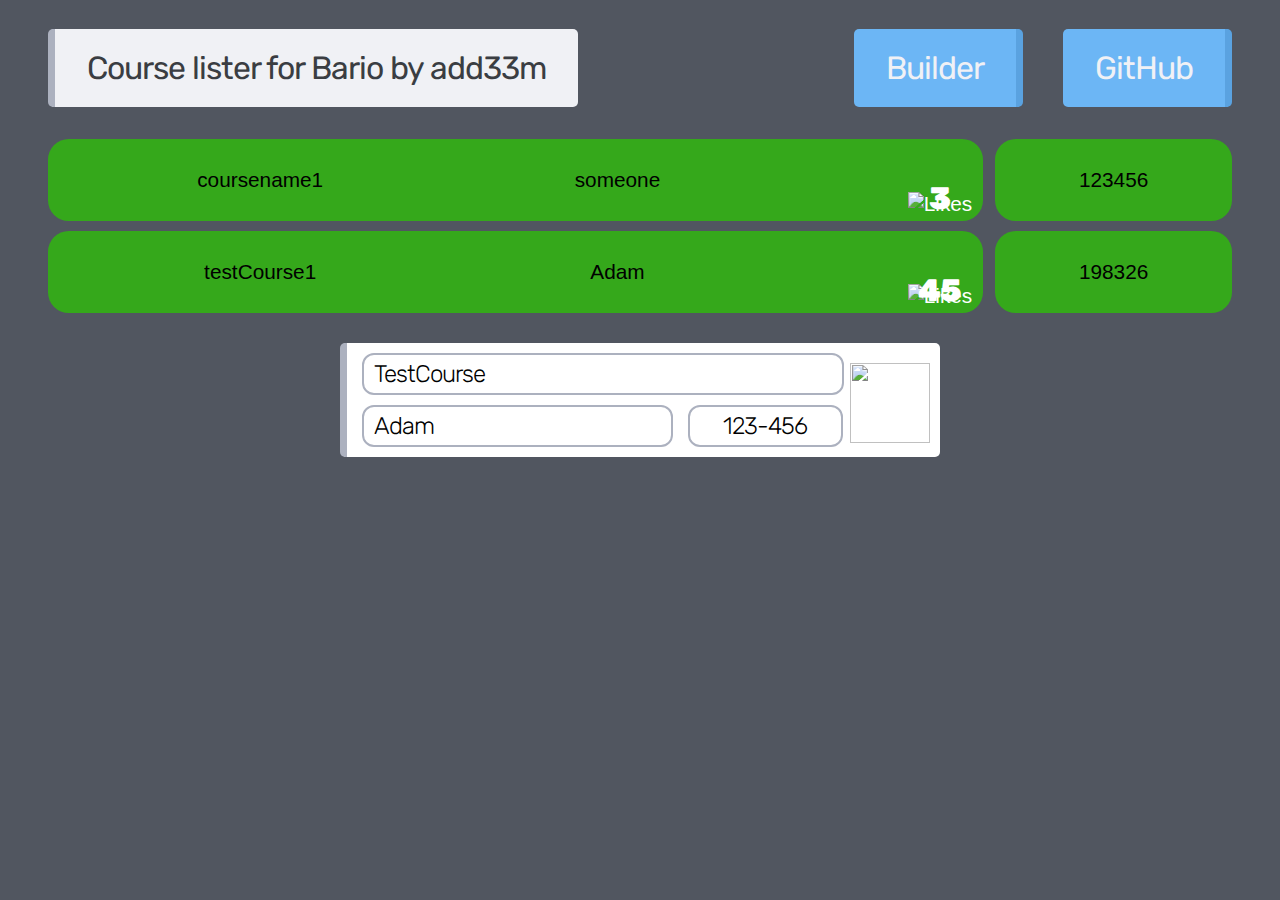
==== index.html @ 11430dab "Minor work on the index site" ====
<!DOCTYPE html>
<html>
  <head>
    <meta charset="UTF-8">
    <title>Courses for Bario by add33m</title>
    <link rel="icon" href="barioicon.ico">
    <link rel="stylesheet" href="https://fonts.googleapis.com/css?family=Rubik">

    <style>
      /*body {
        background-image: url("https://proxy.duckduckgo.com/iu/?u=https%3A%2F%2Fmedia-elerium.cursecdn.com%2Favatars%2F25%2F674%2F635777619475927501.png&f=1&nofb=1");
        background-repeat: repeat;
        background-size: 64px;
      }*/

      h1 {
        font-family: "Rubik", sans-serif;
        font-weight: normal;
        letter-spacing: -1px;
        margin-left: 40px;
        margin-right: 40px;
        padding: 20px 1em 20px 1em;
        box-sizing: border-box;
        height: fit-content;
        width: fit-content;
        background-color: #f0f1f5;
        color: #3a3d42;
        border-radius: 5px;
        border-left: 7px solid #acb1bf;
      }

      .mainButton {
        font-family: "Rubik", sans-serif;
        font-weight: normal;
        letter-spacing: -1px;
        margin-right: 40px;
        padding: 20px 1em 20px 1em;
        box-sizing: border-box;
        height: fit-content;
        width: fit-content;
        background-color: #6cb6f5;
        color: #f0f1f5;
        border-radius: 5px;
        border-right: 7px solid #5aa2e0;
        display: block;
        font-size: 2em;
        margin-top: 0.67em;
        margin-bottom: 0.67em;
      }

      a {
        text-decoration: none;
        color: inherit;
      }

      table {
        width: calc(100% - 80px);
        margin-left: 40px;
        border-collapse: separate;
        border: 0px;
        border-spacing: 0 10px;
      }

      td {
        height: 80px;
        text-align: center;
        font-family: Tahoma, Verdana, sans-serif;
        background-color: #35a81b;
        border: 0px;
        font-size: 1.3em;
      }

      tr td:first-child {
        border-top-left-radius: 1em;
        border-bottom-left-radius: 1em;
      }

      tr td:nth-last-child(2) {
        background-color: transparent;
        width: 10px;
      }

      tr td:nth-last-child(3) {
        border-top-right-radius: 1em;
        border-bottom-right-radius: 1em;
      }

      tr td:last-child {
        border-radius: 1em;
        cursor: pointer;
      }

      .imgContainer {
        position: relative;
        text-align: center;
        color: white;
        float: right;
        vertical-align: middle;
        top: 20px; 
        right: 10px;
      }

      .centered {
        position: absolute;
        top: 45%;
        left: 50%;
        transform: translate(-50%, -50%);
        font-family: "Rubik", sans-serif;
        font-weight: 900;
        letter-spacing: -1px;
        font-size: 1.5em;
      }

      .courseContainer {
        box-sizing: border-box;
        size: absolute;
        width: fit-content;
        max-width: 800px;
        min-width: 600px;
        height: fit-content;
        padding-bottom: 10px;
        background-color: white;
        border-radius: 5px;
        border-left: 7px solid #acb1bf;
        margin: 20px auto 0 auto;
        overflow: hidden;
      }

      .courseData {
        position: relative;
        width: 80%;
        height: 100%;
        margin: 10px 0 0 15px;
        padding: 5px 10px;
        border: 2.5px solid #acb1bf;
        border-radius: 12px;
        font-family: "Rubik", sans-serif;
        font-weight: 200;
        letter-spacing: -1px;
        font-size: 1.5em;
      }

    </style>
  </head>

  <body bgcolor="#515660">
    <span style="float: left;">
      <h1>
        Course lister for Bario by add33m
      </h1>      
    </span>

    <span style="float: right;"> 
      <a href="https://www.github.com/add33m/bario">
        <div class="mainButton">
          GitHub
        </div> 
      </a>
    </span>

    <span style="float: right;"> 
        <a href="builder.html">
          <div class="mainButton">
            Builder
          </div>
        </a>
    </span>

    <div>
      <script>
        // Temp! Change this to real JSON later
        var indexJson = [
          {
            "name": "coursename1",
            "creator": "someone",
            "likes": 3,
            "courseId": 123456,
            "courseData": [
              [
                0,
                1,
                "bricks"
              ]
            ]
          },
          {
            "name": "testCourse1",
            "creator": "Adam",
            "likes": 45,
            "courseId": 198326,
            "courseData": [[0,1,"bricks"],[1,1,"bricks"],[2,1,"bricks"],[3,1,"bricks"],[4,1,"bricks"],[5,1,"bricks"],[6,1,"bricks"],[7,1,"bricks"],[8,1,"bricks"],[9,1,"bricks"],[10,1,"bricks"],[11,1,"bricks"],[12,1,"bricks"],[13,1,"bricks"],[14,1,"bricks"],[15,1,"bricks"],[16,1,"bricks"],[17,1,"bricks"],[18,1,"bricks"],[22,1,"bricks"],[23,1,"bricks"],[24,1,"bricks"],[25,1,"bricks"],[26,1,"bricks"],[27,1,"bricks"],[28,1,"bricks"],[29,1,"bricks"],[30,2,"block"],[30,1,"bricks"],[31,1,"bricks"],[32,1,"bricks"],[33,1,"bricks"],[34,1,"bricks"],[35,1,"bricks"],[36,1,"bricks"],[36,2,"block"],[36,3,"flagpole"],[30,3,"block"],[30,4,"block"],[29,3,"block"],[29,2,"block"],[28,2,"block"],[31,5,"block"],[31,4,"block"],[31,3,"block"],[31,2,"block"],[32,6,"block"],[32,5,"block"],[32,4,"block"],[32,3,"block"],[32,2,"block"],[37,1,"bricks"],[38,1,"bricks"],[39,1,"bricks"],[40,1,"bricks"],[41,1,"bricks"],[42,2,"block"],[42,1,"bricks"],[19,1,"bricks"],[20,1,"bricks"],[21,1,"bricks"],[6,2,"block"],[18,3,"block"],[18,2,"block"]]
          }
        ];
          
        function playCourse(n) {
          // Set the gamestate to play the map
          let gameState = {
            playingSavedMap: false,
            playingOnlineMap: true,
            validatingMap: false,
            coursePlayed: false,
          };

          localStorage.setItem("currentGameState",JSON.stringify(gameState));
          localStorage.setItem("mapToPlay",JSON.stringify(indexJson[n].courseData));
          window.location.href = "main.html";
        }

        document.write("<table>");
        
        for (let i = 0; i < indexJson.length; i++) {
          document.write('<tr>');
          
          // Table entries
          document.write('<td>' + indexJson[i]["name"] + '</td>');
          document.write('<td>' + indexJson[i]["creator"] + '</td>');
          document.write('<td> <div class="imgContainer"> <img src="https://cdn140.picsart.com/233951046063212.png?r1024x1024" alt="Likes" style="height:50px; padding-top: 8px;"> <div class="centered" style="font-weight: 900;">' + indexJson[i]["likes"] + '</div> </div> </td>'); // Heart image with likes on top
          document.write('<td>' + " " + '</td>'); // Spacing for last object/button
          document.write('<td onclick="playCourse('+i+')">' + indexJson[i]["courseId"] + '</td>'); // If clicked on, play the course
          document.write('</tr>');
        }
        document.write("</table>");
      </script>

      <div class="courseContainer">
        <div class="imgContainer"> 
          <img src="https://cdn140.picsart.com/233951046063212.png?r1024x1024" style="width:80px; height: 80px;"> 
          <div class="centered">
            23
          </div> 
        </div>

        <div style="width: Calc(100% - 20px)">
          <div class="courseData">
          TestCourse
        </div>

        <div class="courseData" style="width: 50%; float: left;">
          Adam
        </div>

        <div class="courseData" style="width: Calc(30% - 40px); float: left; text-align: center;">
          123-456
        </div>
        </div>
        
      </div>
    </div>
    
  </body>
</html>
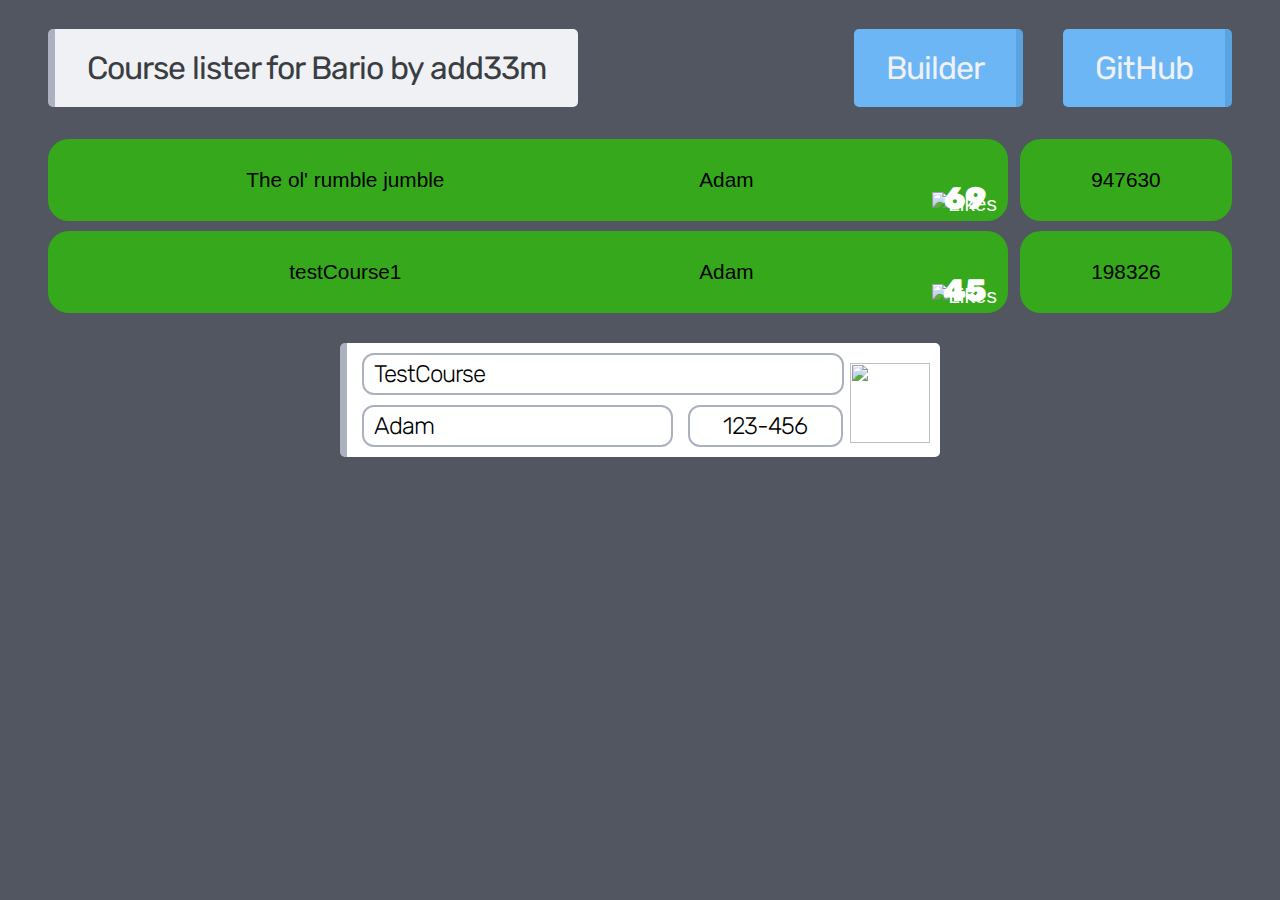
==== commit aea93aa1: "Minor bugfixes all around" ====
--- a/index.html
+++ b/index.html
@@ -171,17 +171,11 @@
         // Temp! Change this to real JSON later
         var indexJson = [
           {
-            "name": "coursename1",
-            "creator": "someone",
-            "likes": 3,
-            "courseId": 123456,
-            "courseData": [
-              [
-                0,
-                1,
-                "bricks"
-              ]
-            ]
+            "name": "The ol' rumble jumble",
+            "creator": "Adam",
+            "likes": 69,
+            "courseId": 947630,
+            "courseData": [[0,1,"bricks"],[2,1,"bricks"],[3,1,"bricks"],[4,1,"bricks"],[5,1,"bricks"],[6,1,"bricks"],[7,1,"bricks"],[8,1,"bricks"],[9,1,"bricks"],[1,1,"bricks"],[10,1,"bricks"],[11,1,"bricks"],[12,1,"bricks"],[13,1,"bricks"],[-208,228,"bricks"],[21,1,"bricks"],[22,1,"bricks"],[24,1,"bricks"],[25,1,"bricks"],[26,1,"bricks"],[27,1,"bricks"],[28,1,"bricks"],[29,1,"bricks"],[23,1,"bricks"],[31,1,"bricks"],[32,1,"bricks"],[33,1,"bricks"],[34,1,"bricks"],[30,1,"bricks"],[35,1,"bricks"],[36,1,"bricks"],[37,1,"bricks"],[38,1,"bricks"],[39,1,"bricks"],[3,5,"mushroom_block"],[8,2,"goomba"],[11,2,"goomba"],[39,2,"block"],[20,1,"block"],[25,2,"block"],[29,2,"goomba"],[33,2,"goomba"],[37,2,"goomba"],[55,1,"bricks"],[56,1,"bricks"],[57,1,"bricks"],[58,1,"bricks"],[59,1,"bricks"],[60,1,"bricks"],[61,1,"bricks"],[44,2,"block"],[47,4,"block"],[44,1,"bricks"],[47,3,"bricks"],[47,2,"bricks"],[47,1,"bricks"],[50,6,"bricks"],[50,5,"bricks"],[50,4,"bricks"],[50,3,"bricks"],[50,2,"bricks"],[50,1,"bricks"],[50,7,"block"],[55,2,"block"],[62,6,"bricks"],[62,7,"bricks"],[62,8,"bricks"],[62,9,"bricks"],[62,5,"block"],[66,1,"block"],[67,1,"bricks"],[68,1,"bricks"],[69,1,"bricks"],[70,1,"bricks"],[71,1,"bricks"],[72,1,"block"],[76,2,"block"],[60,2,"goomba"],[57,2,"goomba"],[79,3,"block"],[82,1,"block"],[83,1,"bricks"],[84,1,"bricks"],[85,1,"bricks"],[86,1,"bricks"],[87,1,"bricks"],[88,1,"bricks"],[89,1,"bricks"],[90,1,"bricks"],[91,1,"bricks"],[92,1,"bricks"],[86,2,"block"],[86,3,"flagpole"],[82,6,"block"],[82,10,"block"],[93,1,"block"],[94,2,"block"],[62,12,"block"],[62,11,"bricks"],[62,10,"bricks"],[53,8,"block"],[57,8,"block"],[54,8,"bricks"],[55,8,"bricks"],[56,8,"bricks"],[61,5,"bricks"],[60,5,"bricks"],[59,5,"bricks"],[58,5,"bricks"],[57,5,"bricks"],[25,3,"goomba"],[56,5,"block"],[62,1,"block"],[61,2,"block"]]
           },
           {
             "name": "testCourse1",
@@ -229,19 +223,16 @@
             23
           </div> 
         </div>
-
         <div style="width: Calc(100% - 20px)">
           <div class="courseData">
-          TestCourse
-        </div>
-
-        <div class="courseData" style="width: 50%; float: left;">
-          Adam
-        </div>
-
-        <div class="courseData" style="width: Calc(30% - 40px); float: left; text-align: center;">
-          123-456
-        </div>
+            TestCourse
+          </div>
+          <div class="courseData" style="width: 50%; float: left;">
+            Adam
+          </div>
+          <div class="courseData" style="width: Calc(30% - 40px); float: left; text-align: center;">
+            123-456
+          </div>
         </div>
         
       </div>
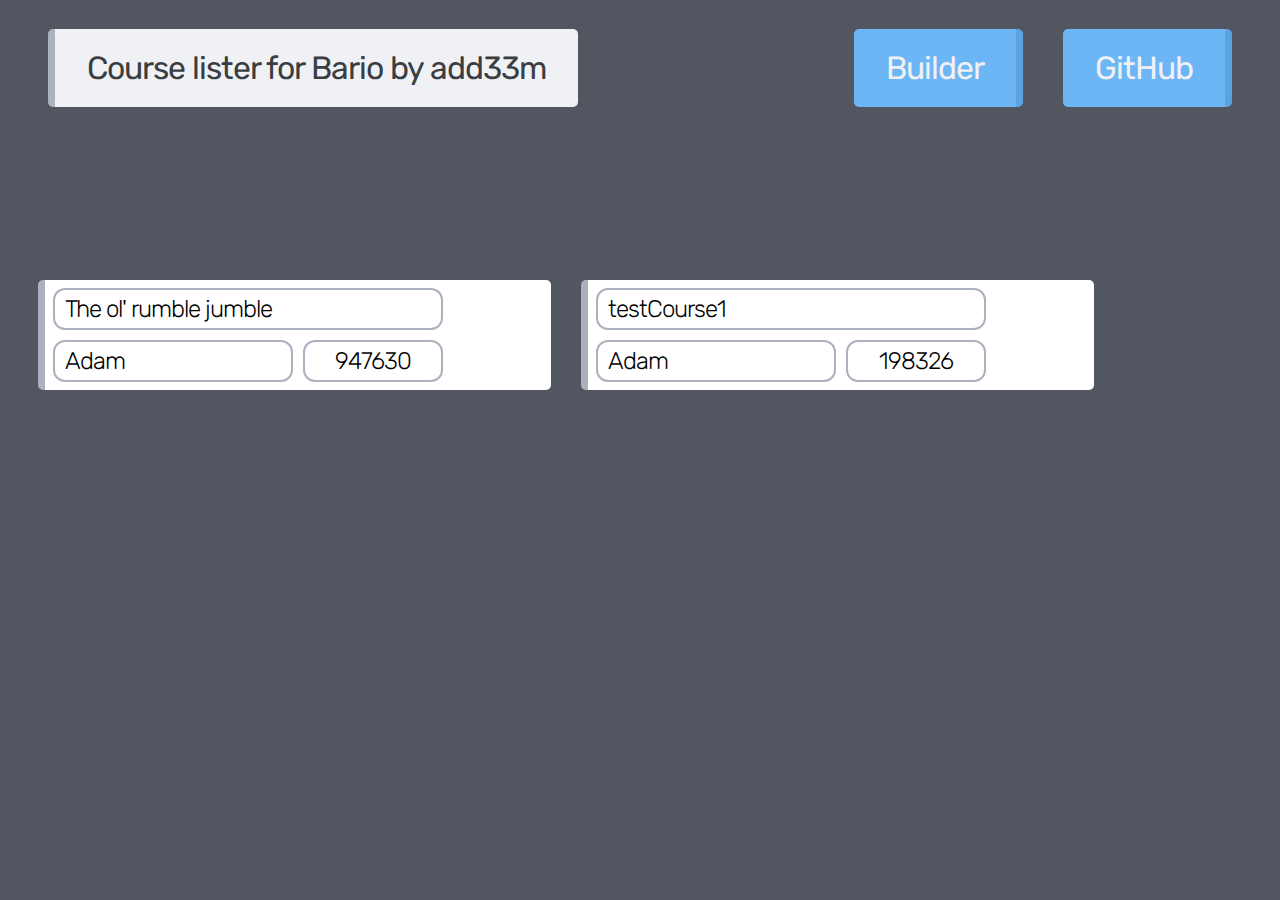
==== commit 69ecfe67: "Fresh new redesigned course lister" ====
--- a/index.html
+++ b/index.html
@@ -5,145 +5,10 @@
     <title>Courses for Bario by add33m</title>
     <link rel="icon" href="barioicon.ico">
     <link rel="stylesheet" href="https://fonts.googleapis.com/css?family=Rubik">
-
-    <style>
-      /*body {
-        background-image: url("https://proxy.duckduckgo.com/iu/?u=https%3A%2F%2Fmedia-elerium.cursecdn.com%2Favatars%2F25%2F674%2F635777619475927501.png&f=1&nofb=1");
-        background-repeat: repeat;
-        background-size: 64px;
-      }*/
-
-      h1 {
-        font-family: "Rubik", sans-serif;
-        font-weight: normal;
-        letter-spacing: -1px;
-        margin-left: 40px;
-        margin-right: 40px;
-        padding: 20px 1em 20px 1em;
-        box-sizing: border-box;
-        height: fit-content;
-        width: fit-content;
-        background-color: #f0f1f5;
-        color: #3a3d42;
-        border-radius: 5px;
-        border-left: 7px solid #acb1bf;
-      }
-
-      .mainButton {
-        font-family: "Rubik", sans-serif;
-        font-weight: normal;
-        letter-spacing: -1px;
-        margin-right: 40px;
-        padding: 20px 1em 20px 1em;
-        box-sizing: border-box;
-        height: fit-content;
-        width: fit-content;
-        background-color: #6cb6f5;
-        color: #f0f1f5;
-        border-radius: 5px;
-        border-right: 7px solid #5aa2e0;
-        display: block;
-        font-size: 2em;
-        margin-top: 0.67em;
-        margin-bottom: 0.67em;
-      }
-
-      a {
-        text-decoration: none;
-        color: inherit;
-      }
-
-      table {
-        width: calc(100% - 80px);
-        margin-left: 40px;
-        border-collapse: separate;
-        border: 0px;
-        border-spacing: 0 10px;
-      }
-
-      td {
-        height: 80px;
-        text-align: center;
-        font-family: Tahoma, Verdana, sans-serif;
-        background-color: #35a81b;
-        border: 0px;
-        font-size: 1.3em;
-      }
-
-      tr td:first-child {
-        border-top-left-radius: 1em;
-        border-bottom-left-radius: 1em;
-      }
-
-      tr td:nth-last-child(2) {
-        background-color: transparent;
-        width: 10px;
-      }
-
-      tr td:nth-last-child(3) {
-        border-top-right-radius: 1em;
-        border-bottom-right-radius: 1em;
-      }
-
-      tr td:last-child {
-        border-radius: 1em;
-        cursor: pointer;
-      }
-
-      .imgContainer {
-        position: relative;
-        text-align: center;
-        color: white;
-        float: right;
-        vertical-align: middle;
-        top: 20px; 
-        right: 10px;
-      }
-
-      .centered {
-        position: absolute;
-        top: 45%;
-        left: 50%;
-        transform: translate(-50%, -50%);
-        font-family: "Rubik", sans-serif;
-        font-weight: 900;
-        letter-spacing: -1px;
-        font-size: 1.5em;
-      }
-
-      .courseContainer {
-        box-sizing: border-box;
-        size: absolute;
-        width: fit-content;
-        max-width: 800px;
-        min-width: 600px;
-        height: fit-content;
-        padding-bottom: 10px;
-        background-color: white;
-        border-radius: 5px;
-        border-left: 7px solid #acb1bf;
-        margin: 20px auto 0 auto;
-        overflow: hidden;
-      }
-
-      .courseData {
-        position: relative;
-        width: 80%;
-        height: 100%;
-        margin: 10px 0 0 15px;
-        padding: 5px 10px;
-        border: 2.5px solid #acb1bf;
-        border-radius: 12px;
-        font-family: "Rubik", sans-serif;
-        font-weight: 200;
-        letter-spacing: -1px;
-        font-size: 1.5em;
-      }
-
-    </style>
+    <link rel="stylesheet" href="stylesheet.css">
   </head>
 
-  <body bgcolor="#515660">
+  <body>
     <span style="float: left;">
       <h1>
         Course lister for Bario by add33m
@@ -166,7 +31,7 @@
         </a>
     </span>
 
-    <div>
+    <div class="course-book">
       <script>
         // Temp! Change this to real JSON later
         var indexJson = [
@@ -199,44 +64,30 @@
           localStorage.setItem("mapToPlay",JSON.stringify(indexJson[n].courseData));
           window.location.href = "main.html";
         }
-
-        document.write("<table>");
         
         for (let i = 0; i < indexJson.length; i++) {
-          document.write('<tr>');
           
-          // Table entries
-          document.write('<td>' + indexJson[i]["name"] + '</td>');
-          document.write('<td>' + indexJson[i]["creator"] + '</td>');
-          document.write('<td> <div class="imgContainer"> <img src="https://cdn140.picsart.com/233951046063212.png?r1024x1024" alt="Likes" style="height:50px; padding-top: 8px;"> <div class="centered" style="font-weight: 900;">' + indexJson[i]["likes"] + '</div> </div> </td>'); // Heart image with likes on top
-          document.write('<td>' + " " + '</td>'); // Spacing for last object/button
-          document.write('<td onclick="playCourse('+i+')">' + indexJson[i]["courseId"] + '</td>'); // If clicked on, play the course
-          document.write('</tr>');
+          // Flex book entries
+          document.write('<div class="course-container">');
+          document.write('<div class="course-name course-data">' + indexJson[i]["name"] + '</div>');
+          document.write('<div class="course-creator course-data">' + indexJson[i]["creator"] + '</div>');
+          document.write('<div class="course-likes">' + indexJson[i]["likes"] + '</div>');
+          document.write('<div class="course-id course-data" onclick="playCourse('+i+')">' + indexJson[i]["courseId"] + '</div>'); // If clicked on, play the course
+          document.write('</div>');
         }
-        document.write("</table>");
       </script>
 
-      <div class="courseContainer">
-        <div class="imgContainer"> 
-          <img src="https://cdn140.picsart.com/233951046063212.png?r1024x1024" style="width:80px; height: 80px;"> 
-          <div class="centered">
-            23
-          </div> 
+      
+      <!-- Template for a course
+        <div class="course-container">
+          <div class="course-name course-data">Course Name</div>
+          <div class="course-creator course-data">Course Creator</div>
+          <div class="course-id course-data">123-456</div>
+          <div class="course-likes">23</div>
         </div>
-        <div style="width: Calc(100% - 20px)">
-          <div class="courseData">
-            TestCourse
-          </div>
-          <div class="courseData" style="width: 50%; float: left;">
-            Adam
-          </div>
-          <div class="courseData" style="width: Calc(30% - 40px); float: left; text-align: center;">
-            123-456
-          </div>
-        </div>
-        
-      </div>
+      -->
+
     </div>
-    
+
   </body>
 </html>--- a/stylesheet.css
+++ b/stylesheet.css
@@ -0,0 +1,197 @@
+body {
+  background-color: #515660;
+}
+
+h1 {
+  font-family: "Rubik", sans-serif;
+  font-weight: normal;
+  letter-spacing: -1px;
+  margin-left: 40px;
+  margin-right: 40px;
+  padding: 20px 1em 20px 1em;
+  box-sizing: border-box;
+  height: fit-content;
+  width: fit-content;
+  background-color: #f0f1f5;
+  color: #3a3d42;
+  border-radius: 5px;
+  border-left: 7px solid #acb1bf;
+}
+
+.mainButton {
+  font-family: "Rubik", sans-serif;
+  font-weight: normal;
+  letter-spacing: -1px;
+  margin-right: 40px;
+  padding: 20px 1em 20px 1em;
+  box-sizing: border-box;
+  height: fit-content;
+  width: fit-content;
+  background-color: #6cb6f5;
+  color: #f0f1f5;
+  border-radius: 5px;
+  border-right: 7px solid #5aa2e0;
+  display: block;
+  font-size: 2em;
+  margin-top: 0.67em;
+  margin-bottom: 0.67em;
+}
+
+a {
+  text-decoration: none;
+  color: inherit;
+}
+
+table {
+  width: calc(100% - 80px);
+  margin-left: 40px;
+  border-collapse: separate;
+  border: 0px;
+  border-spacing: 0 10px;
+}
+
+td {
+  height: 80px;
+  text-align: center;
+  font-family: Tahoma, Verdana, sans-serif;
+  background-color: #35a81b;
+  border: 0px;
+  font-size: 1.3em;
+}
+
+tr td:first-child {
+  border-top-left-radius: 1em;
+  border-bottom-left-radius: 1em;
+}
+
+tr td:nth-last-child(2) {
+  background-color: transparent;
+  width: 10px;
+}
+
+tr td:nth-last-child(3) {
+  border-top-right-radius: 1em;
+  border-bottom-right-radius: 1em;
+}
+
+tr td:last-child {
+  border-radius: 1em;
+  cursor: pointer;
+}
+
+.imgContainer {
+  position: relative;
+  text-align: center;
+  color: white;
+  float: right;
+  vertical-align: middle;
+  top: 20px; 
+  right: 10px;
+}
+
+.centered {
+  position: absolute;
+  top: 50%;
+  left: 50%;
+  transform: translate(-50%, -50%);
+  font-family: "Rubik", sans-serif;
+  font-weight: 900;
+  letter-spacing: -1px;
+  font-size: 1.5em;
+}
+
+.courseContainer {
+  box-sizing: border-box;
+  size: absolute;
+  width: fit-content;
+  max-width: 800px;
+  min-width: 600px;
+  height: fit-content;
+  padding-bottom: 10px;
+  background-color: white;
+  border-radius: 5px;
+  border-left: 7px solid #acb1bf;
+  margin: 20px auto 0 auto;
+  overflow: hidden;
+}
+
+.courseData {
+  position: relative;
+  width: 80%;
+  height: 100%;
+  margin: 10px 0 0 15px;
+  padding: 5px 10px;
+  border: 2.5px solid #acb1bf;
+  border-radius: 12px;
+  font-family: "Rubik", sans-serif;
+  font-weight: 200;
+  letter-spacing: -1px;
+  font-size: 1.5em;
+}
+
+/* Course box and contents */
+
+.course-book {
+  position: absolute;
+  top: 250px;
+  display: flex;
+  align-content: center;
+  justify-content: center;
+  flex-wrap: wrap;
+  padding: 15px;
+}
+
+.course-container {
+  display: grid;
+  grid-template-areas: 
+  'courseName courseName courseName courseName likeContainer'
+  'courseCreator courseCreator courseCreator courseId likeContainer'
+  ;
+  grid-template-columns: auto auto auto 150px 100px;
+  max-width: 600px;
+  min-width: 500px;
+  padding: 3px;
+  margin: 15px;
+
+  background-color: white;
+  border-radius: 5px;
+  border-left: 7px solid #acb1bf;
+  font-family: "Rubik", sans-serif;
+  font-weight: 200;
+  letter-spacing: -1px;
+  font-size: 1.5em;
+}
+
+.course-data {
+  margin: 5px;
+  padding: 5px 10px;
+  border: 2.5px solid #acb1bf;
+  border-radius: 12px;
+  overflow: hidden;
+}
+
+.course-name {
+  grid-area: courseName;
+}
+
+.course-creator {
+  grid-area: courseCreator;
+}
+
+.course-id {
+  grid-area: courseId;
+  text-align: center;
+}
+
+.course-likes {
+  grid-area: likeContainer;
+  background-image: url("https://cdn140.picsart.com/233951046063212.png?r1024x1024");
+  background-size: 80%;
+  background-repeat: no-repeat;
+  background-position: 50% 50%;
+  text-align: center;
+  padding-top: 40px;
+
+  color: white;
+  letter-spacing: -1px;
+}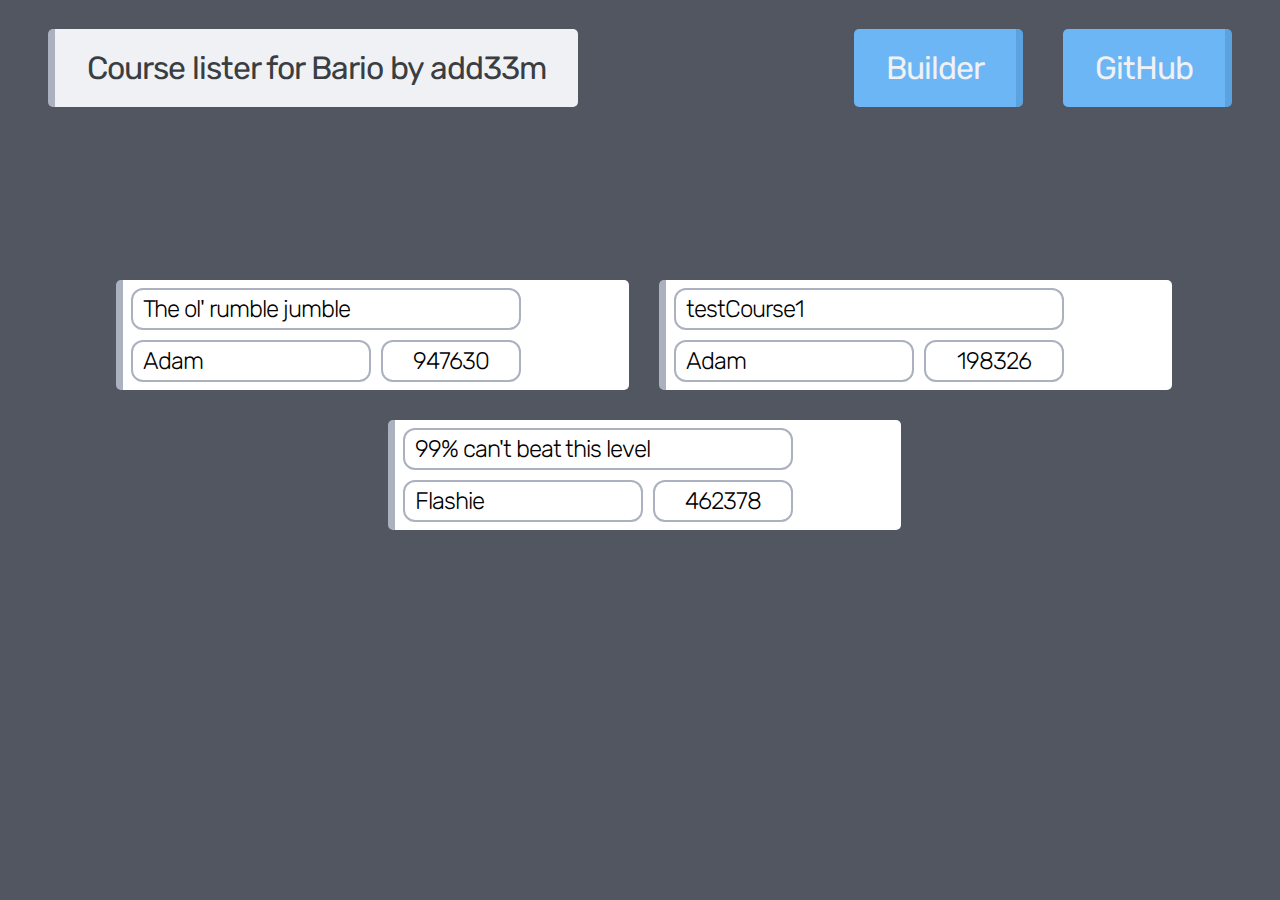
==== commit 4c65966c: "Finished upload functionality and added new course" ====
--- a/index.html
+++ b/index.html
@@ -33,23 +33,13 @@
 
     <div class="course-book">
       <script>
-        // Temp! Change this to real JSON later
-        var indexJson = [
-          {
-            "name": "The ol' rumble jumble",
-            "creator": "Adam",
-            "likes": 69,
-            "courseId": 947630,
-            "courseData": [[0,1,"bricks"],[2,1,"bricks"],[3,1,"bricks"],[4,1,"bricks"],[5,1,"bricks"],[6,1,"bricks"],[7,1,"bricks"],[8,1,"bricks"],[9,1,"bricks"],[1,1,"bricks"],[10,1,"bricks"],[11,1,"bricks"],[12,1,"bricks"],[13,1,"bricks"],[-208,228,"bricks"],[21,1,"bricks"],[22,1,"bricks"],[24,1,"bricks"],[25,1,"bricks"],[26,1,"bricks"],[27,1,"bricks"],[28,1,"bricks"],[29,1,"bricks"],[23,1,"bricks"],[31,1,"bricks"],[32,1,"bricks"],[33,1,"bricks"],[34,1,"bricks"],[30,1,"bricks"],[35,1,"bricks"],[36,1,"bricks"],[37,1,"bricks"],[38,1,"bricks"],[39,1,"bricks"],[3,5,"mushroom_block"],[8,2,"goomba"],[11,2,"goomba"],[39,2,"block"],[20,1,"block"],[25,2,"block"],[29,2,"goomba"],[33,2,"goomba"],[37,2,"goomba"],[55,1,"bricks"],[56,1,"bricks"],[57,1,"bricks"],[58,1,"bricks"],[59,1,"bricks"],[60,1,"bricks"],[61,1,"bricks"],[44,2,"block"],[47,4,"block"],[44,1,"bricks"],[47,3,"bricks"],[47,2,"bricks"],[47,1,"bricks"],[50,6,"bricks"],[50,5,"bricks"],[50,4,"bricks"],[50,3,"bricks"],[50,2,"bricks"],[50,1,"bricks"],[50,7,"block"],[55,2,"block"],[62,6,"bricks"],[62,7,"bricks"],[62,8,"bricks"],[62,9,"bricks"],[62,5,"block"],[66,1,"block"],[67,1,"bricks"],[68,1,"bricks"],[69,1,"bricks"],[70,1,"bricks"],[71,1,"bricks"],[72,1,"block"],[76,2,"block"],[60,2,"goomba"],[57,2,"goomba"],[79,3,"block"],[82,1,"block"],[83,1,"bricks"],[84,1,"bricks"],[85,1,"bricks"],[86,1,"bricks"],[87,1,"bricks"],[88,1,"bricks"],[89,1,"bricks"],[90,1,"bricks"],[91,1,"bricks"],[92,1,"bricks"],[86,2,"block"],[86,3,"flagpole"],[82,6,"block"],[82,10,"block"],[93,1,"block"],[94,2,"block"],[62,12,"block"],[62,11,"bricks"],[62,10,"bricks"],[53,8,"block"],[57,8,"block"],[54,8,"bricks"],[55,8,"bricks"],[56,8,"bricks"],[61,5,"bricks"],[60,5,"bricks"],[59,5,"bricks"],[58,5,"bricks"],[57,5,"bricks"],[25,3,"goomba"],[56,5,"block"],[62,1,"block"],[61,2,"block"]]
-          },
-          {
-            "name": "testCourse1",
-            "creator": "Adam",
-            "likes": 45,
-            "courseId": 198326,
-            "courseData": [[0,1,"bricks"],[1,1,"bricks"],[2,1,"bricks"],[3,1,"bricks"],[4,1,"bricks"],[5,1,"bricks"],[6,1,"bricks"],[7,1,"bricks"],[8,1,"bricks"],[9,1,"bricks"],[10,1,"bricks"],[11,1,"bricks"],[12,1,"bricks"],[13,1,"bricks"],[14,1,"bricks"],[15,1,"bricks"],[16,1,"bricks"],[17,1,"bricks"],[18,1,"bricks"],[22,1,"bricks"],[23,1,"bricks"],[24,1,"bricks"],[25,1,"bricks"],[26,1,"bricks"],[27,1,"bricks"],[28,1,"bricks"],[29,1,"bricks"],[30,2,"block"],[30,1,"bricks"],[31,1,"bricks"],[32,1,"bricks"],[33,1,"bricks"],[34,1,"bricks"],[35,1,"bricks"],[36,1,"bricks"],[36,2,"block"],[36,3,"flagpole"],[30,3,"block"],[30,4,"block"],[29,3,"block"],[29,2,"block"],[28,2,"block"],[31,5,"block"],[31,4,"block"],[31,3,"block"],[31,2,"block"],[32,6,"block"],[32,5,"block"],[32,4,"block"],[32,3,"block"],[32,2,"block"],[37,1,"bricks"],[38,1,"bricks"],[39,1,"bricks"],[40,1,"bricks"],[41,1,"bricks"],[42,2,"block"],[42,1,"bricks"],[19,1,"bricks"],[20,1,"bricks"],[21,1,"bricks"],[6,2,"block"],[18,3,"block"],[18,2,"block"]]
-          }
-        ];
+        // XHR Request function
+        function XHR(method,url,body) {
+          let xhr = new XMLHttpRequest();
+          xhr.open(method,url,false);
+          xhr.send(body);
+          return xhr.responseText;
+        }
           
         function playCourse(n) {
           // Set the gamestate to play the map
@@ -61,18 +51,20 @@
           };
 
           localStorage.setItem("currentGameState",JSON.stringify(gameState));
-          localStorage.setItem("mapToPlay",JSON.stringify(indexJson[n].courseData));
+          localStorage.setItem("mapToPlay",JSON.stringify(courses[n].courseData));
           window.location.href = "main.html";
         }
         
-        for (let i = 0; i < indexJson.length; i++) {
+        let courses = JSON.parse(XHR("GET","courses.json",null)); 
+        
+        for (let i = 0; i < courses.length; i++) {
           
           // Flex book entries
           document.write('<div class="course-container">');
-          document.write('<div class="course-name course-data">' + indexJson[i]["name"] + '</div>');
-          document.write('<div class="course-creator course-data">' + indexJson[i]["creator"] + '</div>');
-          document.write('<div class="course-likes">' + indexJson[i]["likes"] + '</div>');
-          document.write('<div class="course-id course-data" onclick="playCourse('+i+')">' + indexJson[i]["courseId"] + '</div>'); // If clicked on, play the course
+          document.write('<div class="course-name course-data">' + courses[i]["name"] + '</div>');
+          document.write('<div class="course-creator course-data">' + courses[i]["creator"] + '</div>');
+          document.write('<div class="course-likes">' + courses[i]["likes"] + '</div>');
+          document.write('<div class="course-id course-data" onclick="playCourse('+i+')">' + courses[i]["courseId"] + '</div>'); // If clicked on, play the course
           document.write('</div>');
         }
       </script>
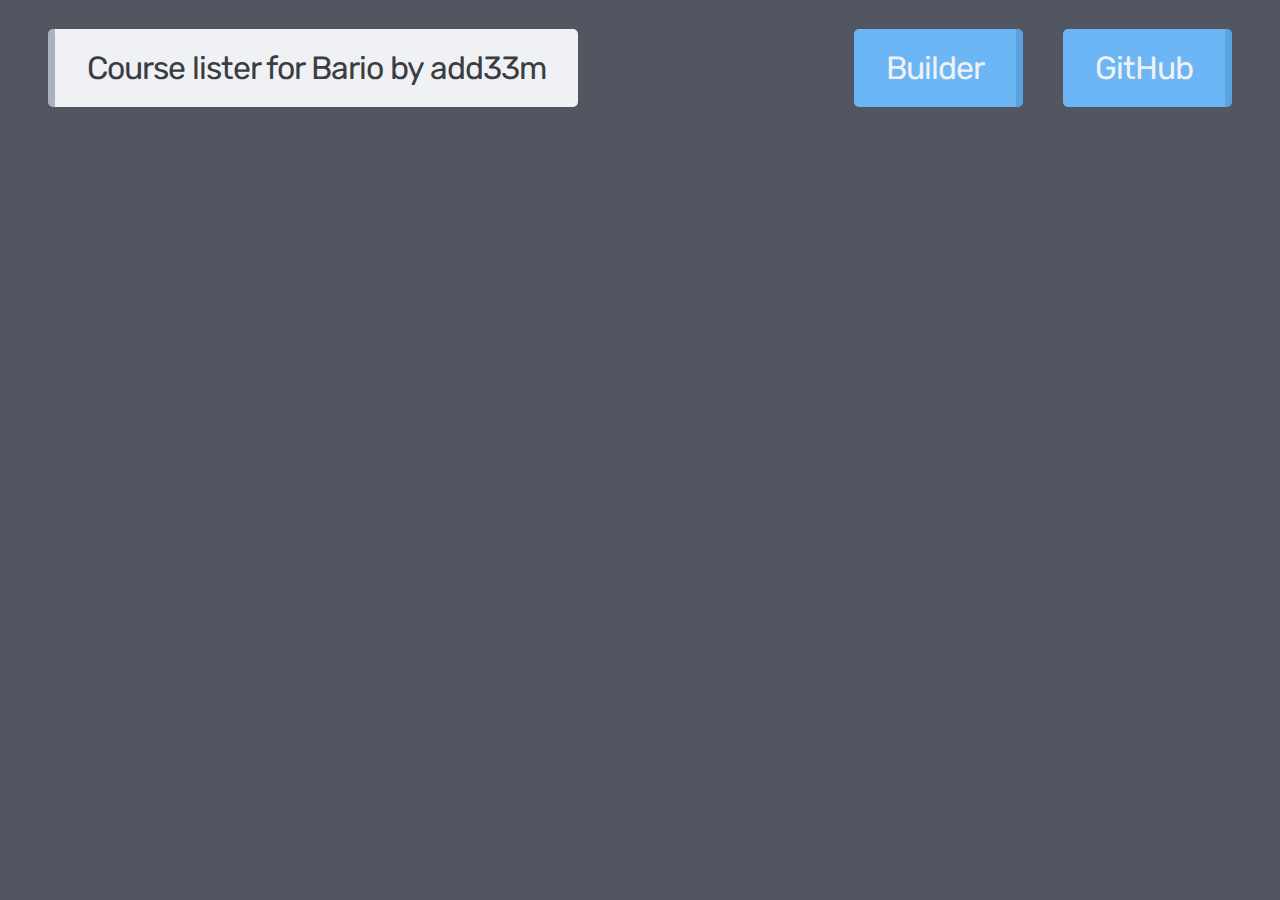
==== commit 25e14c3e: "Fixed index site not loading courses properly" ====
--- a/index.html
+++ b/index.html
@@ -36,7 +36,7 @@
         // XHR Request function
         function XHR(method,url,body) {
           let xhr = new XMLHttpRequest();
-          xhr.open(method,url,false);
+          xhr.open(method,url,true);
           xhr.send(body);
           return xhr.responseText;
         }
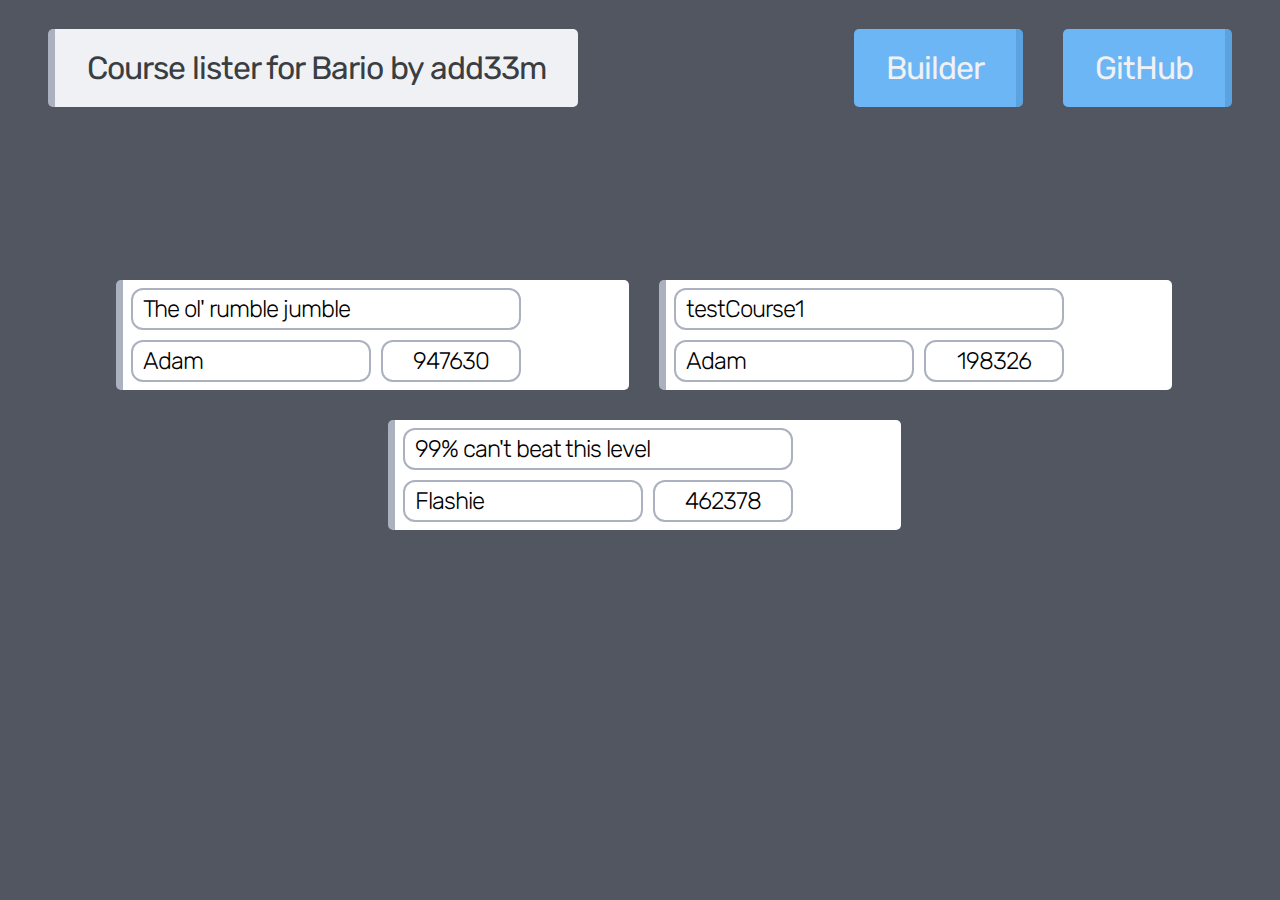
==== commit 00c2db78: "Now it's actually fixed" ====
--- a/index.html
+++ b/index.html
@@ -31,14 +31,16 @@
         </a>
     </span>
 
-    <div class="course-book">
+    <div class="course-book" id="courses">
       <script>
         // XHR Request function
-        function XHR(method,url,body) {
+        function XHR(method,url,body,callback) {
           let xhr = new XMLHttpRequest();
           xhr.open(method,url,true);
+          xhr.onload = function() {
+            callback(xhr.responseText);
+          }
           xhr.send(body);
-          return xhr.responseText;
         }
           
         function playCourse(n) {
@@ -55,18 +57,25 @@
           window.location.href = "main.html";
         }
         
-        let courses = JSON.parse(XHR("GET","courses.json",null)); 
-        
-        for (let i = 0; i < courses.length; i++) {
+        // Download courses
+        let courses;
+        XHR("GET","courses.json",null,function(text) {
+          courses = JSON.parse(text);
           
-          // Flex book entries
-          document.write('<div class="course-container">');
-          document.write('<div class="course-name course-data">' + courses[i]["name"] + '</div>');
-          document.write('<div class="course-creator course-data">' + courses[i]["creator"] + '</div>');
-          document.write('<div class="course-likes">' + courses[i]["likes"] + '</div>');
-          document.write('<div class="course-id course-data" onclick="playCourse('+i+')">' + courses[i]["courseId"] + '</div>'); // If clicked on, play the course
-          document.write('</div>');
-        }
+          let coursesText = "";
+          // Flexbox coursebook entries added from the courses JSON data
+          for (let i = 0; i < courses.length; i++) {
+            coursesText += 
+            '<div class="course-container">' + '\n' +
+            '<div class="course-name course-data">' + courses[i]["name"] + '</div>' + '\n' +
+            '<div class="course-creator course-data">' + courses[i]["creator"] + '</div>' + '\n' +
+            '<div class="course-likes">' + courses[i]["likes"] + '</div>' + '\n' +
+            '<div class="course-id course-data" onclick="playCourse('+i+')">' + courses[i]["courseId"] + '</div>' + '\n' + // If clicked on, play the course
+            '</div>' + '\n';
+          }
+
+          document.getElementById("courses").innerHTML = coursesText;
+        });
       </script>
 
       
